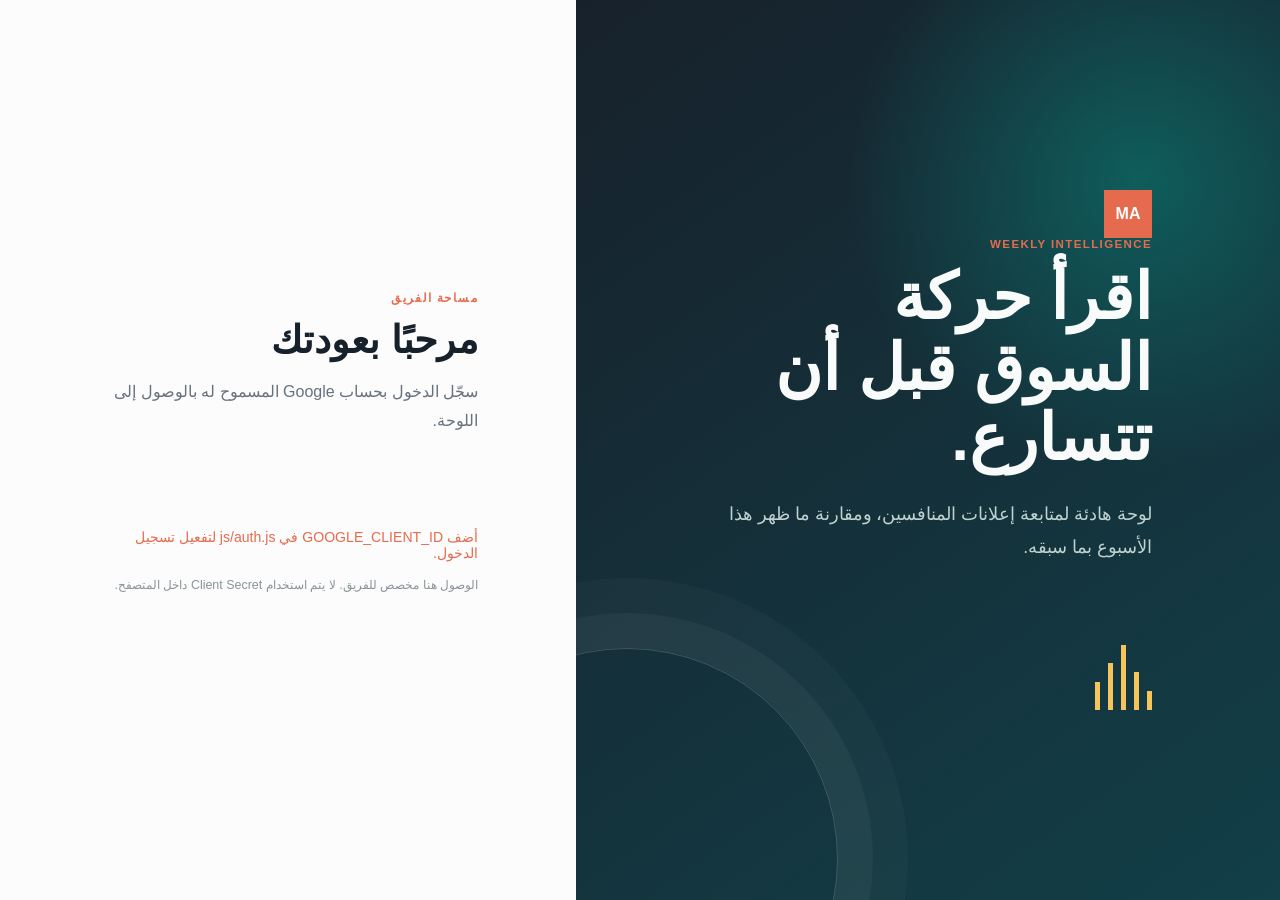
==== docs/dashboard.html @ fa669031 "Add Meta Ads intelligence dashboard" ====
<!doctype html>
<html lang="ar" dir="rtl">
<head>
  <meta charset="utf-8">
  <meta name="viewport" content="width=device-width, initial-scale=1">
  <title>لوحة ذكاء الإعلانات</title>
  <link rel="stylesheet" href="css/app.css">
</head>
<body class="dashboard-page">
  <div class="app-frame">
    <header class="topbar">
      <a class="brand" href="dashboard.html"><span class="brand-mark small">MA</span><span>ذكاء الإعلانات</span></a>
      <div class="topbar-actions"><span id="user-email" class="user-email"></span><button id="sign-out" class="text-button" type="button">تسجيل الخروج</button></div>
    </header>
    <main class="dashboard-main">
      <section class="dashboard-heading"><div><p class="eyebrow">WEEKLY INTELLIGENCE / META ADS</p><h1>نبض المنافسة</h1><p class="muted">صورة مركزة لآخر فحص متاح، دون افتراضات عن الإعلانات الغائبة.</p></div><div class="scan-badge"><span class="live-dot"></span><span>آخر فحص</span><strong id="scan-date">—</strong></div></section>
      <section class="metrics-grid" aria-label="مؤشرات الفحص">
        <article class="metric-card accent"><span>إجمالي الإعلانات</span><strong id="total-ads">—</strong><small>في آخر عينة</small></article>
        <article class="metric-card"><span>الإعلانات الجديدة</span><strong id="new-ads">—</strong><small>جديد في سجلنا</small></article>
        <article class="metric-card"><span>عدد المنافسين</span><strong id="competitor-count">—</strong><small>صفحات في الفحص</small></article>
        <article class="metric-card"><span>تاريخ آخر فحص</span><strong id="last-scan">—</strong><small>مصدر البيانات الحالي</small></article>
      </section>
      <section class="toolbar-section">
        <div class="section-heading"><div><p class="eyebrow">EXPLORE</p><h2>الإعلانات</h2></div><span id="results-count" class="results-count"></span></div>
        <div class="filters" role="group" aria-label="فلاتر الإعلانات">
          <label>المنافس<select id="competitor-filter"><option value="">كل المنافسين</option></select></label>
          <label>الحالة<select id="status-filter"><option value="">الكل</option><option value="new">جديد</option><option value="existing">موجود سابقًا</option></select></label>
          <label>النوع<select id="type-filter"><option value="">كل الأنواع</option><option value="video">Video</option><option value="image">Image</option><option value="carousel">Carousel</option></select></label>
          <label>المنصة<select id="platform-filter"><option value="">كل المنصات</option></select></label>
        </div>
        <div class="table-wrap"><table><thead><tr><th>المنافس</th><th>Ad ID</th><th>بداية الإعلان</th><th>الحالة</th><th>النوع</th><th>المنصات</th><th>CTA</th><th>المقارنة</th><th>روابط</th></tr></thead><tbody id="ads-table-body"></tbody></table><div id="empty-state" class="empty-state" hidden>لا توجد إعلانات تطابق الفلاتر الحالية.</div></div>
      </section>
      <section class="competitors-section"><div class="section-heading"><div><p class="eyebrow">BY COMPETITOR</p><h2>ملخص المنافسين</h2></div></div><div id="competitors-grid" class="competitors-grid"></div></section>
    </main>
  </div>
  <dialog id="ad-dialog" class="ad-dialog"><button id="close-dialog" class="icon-button" type="button" aria-label="إغلاق">×</button><div id="dialog-content"></div></dialog>
  <script src="js/auth.js"></script>
  <script src="js/app.js"></script>
</body>
</html>
---- docs/css/app.css ----
.demo-button { width: 100%; padding: 12px 16px; border: 1px solid var(--teal); color: var(--teal-dark); background: #e6f3f0; cursor: pointer; font-weight: 700; }
:root { --ink: #17212b; --muted: #66727d; --line: #dfe5e8; --paper: #f5f7f6; --white: #fff; --teal: #0c7770; --teal-dark: #075c58; --coral: #e66b4e; --yellow: #f5c45b; --shadow: 0 18px 45px rgba(23, 33, 43, .08); }
* { box-sizing: border-box; }
body { margin: 0; color: var(--ink); background: var(--paper); font-family: 'Segoe UI', Tahoma, sans-serif; }
a { color: var(--teal-dark); font-weight: 600; text-decoration: none; }
a:hover { text-decoration: underline; }
button, select { font: inherit; }
.auth-page { min-height: 100vh; background: #17212b; }
.auth-shell { display: grid; grid-template-columns: minmax(0, 1.1fr) minmax(380px, .9fr); min-height: 100vh; }
.auth-visual { position: relative; overflow: hidden; display: flex; flex-direction: column; justify-content: center; padding: 10vw; color: #f8fbfa; background: radial-gradient(circle at 80% 20%, rgba(12,119,112,.65), transparent 32%), linear-gradient(145deg, #17212b 0%, #123f48 100%); }
.auth-visual:after { content: ''; position: absolute; width: 420px; height: 420px; left: -160px; bottom: -170px; border: 1px solid rgba(255,255,255,.18); border-radius: 50%; box-shadow: 0 0 0 35px rgba(255,255,255,.04), 0 0 0 70px rgba(255,255,255,.025); }
.brand-mark { display: grid; place-items: center; width: 48px; height: 48px; color: #fff; background: var(--coral); font-family: 'Space Grotesk', sans-serif; font-weight: 700; letter-spacing: 0; }
.brand-mark.small { width: 34px; height: 34px; font-size: .75rem; }
.eyebrow { margin: 0 0 12px; color: var(--coral); font-family: 'Space Grotesk', sans-serif; font-size: .72rem; font-weight: 700; letter-spacing: .12em; }
.auth-visual h1 { max-width: 620px; margin: 0 0 24px; font-size: clamp(2.6rem, 5vw, 5.8rem); line-height: 1.1; letter-spacing: 0; }
.auth-intro { max-width: 450px; margin: 0; color: #bfd2d0; font-size: 1.1rem; line-height: 1.9; }
.signal-line { display: flex; align-items: end; gap: 8px; height: 65px; margin-top: 80px; }
.signal-line span { display: block; width: 5px; background: var(--yellow); animation: signal 1.8s ease-in-out infinite alternate; }
.signal-line span:nth-child(1) { height: 28%; animation-delay: -.2s; }.signal-line span:nth-child(2) { height: 58%; animation-delay: -.5s; }.signal-line span:nth-child(3) { height: 100%; animation-delay: -.8s; }.signal-line span:nth-child(4) { height: 72%; animation-delay: -.3s; }.signal-line span:nth-child(5) { height: 42%; animation-delay: -.6s; }
@keyframes signal { to { transform: scaleY(.55); opacity: .55; } }
.auth-panel { display: grid; place-items: center; padding: 48px; background: #fbfcfb; }
.auth-panel-inner { width: min(100%, 380px); }.auth-panel h2 { margin: 0 0 12px; font-size: 2.4rem; }.muted { color: var(--muted); line-height: 1.8; }.google-button-wrap { min-height: 44px; margin: 34px 0 16px; }.status-message { min-height: 24px; color: var(--coral); font-size: .88rem; }.auth-note { color: #8a959a; font-size: .78rem; line-height: 1.7; }
.app-frame { min-height: 100vh; }.topbar { display: flex; align-items: center; justify-content: space-between; height: 74px; padding: 0 5vw; background: var(--white); border-bottom: 1px solid var(--line); }.brand { display: inline-flex; align-items: center; gap: 12px; color: var(--ink); font-weight: 700; }.topbar-actions { display: flex; align-items: center; gap: 18px; }.user-email { color: var(--muted); font-size: .82rem; }.text-button { padding: 0; border: 0; color: var(--teal-dark); background: transparent; cursor: pointer; font-weight: 600; }.dashboard-main { width: min(1400px, 90vw); margin: 0 auto; padding: 56px 0 80px; }.dashboard-heading, .section-heading { display: flex; align-items: end; justify-content: space-between; gap: 24px; }.dashboard-heading h1 { margin: 0; font-size: clamp(2rem, 4vw, 4rem); line-height: 1.1; }.scan-badge { display: grid; grid-template-columns: auto auto; align-items: center; gap: 4px 10px; padding: 14px 18px; border-right: 3px solid var(--teal); background: var(--white); }.scan-badge strong { grid-column: 2; font-family: 'Space Grotesk', sans-serif; }.live-dot { width: 9px; height: 9px; border-radius: 50%; background: var(--teal); box-shadow: 0 0 0 5px rgba(12,119,112,.13); }.metrics-grid { display: grid; grid-template-columns: repeat(4, 1fr); gap: 14px; margin: 42px 0 64px; }.metric-card { min-height: 156px; padding: 24px; border: 1px solid var(--line); background: var(--white); }.metric-card.accent { border-top: 4px solid var(--coral); }.metric-card span, .metric-card small { display: block; color: var(--muted); }.metric-card strong { display: block; margin: 16px 0 4px; font-family: 'Space Grotesk', sans-serif; font-size: 2.7rem; letter-spacing: 0; }.section-heading { margin-bottom: 22px; }.section-heading h2 { margin: 0; font-size: 1.65rem; }.results-count { color: var(--muted); font-size: .85rem; }.toolbar-section { padding-bottom: 65px; }.filters { display: grid; grid-template-columns: repeat(4, 1fr); gap: 12px; margin-bottom: 18px; }.filters label { color: var(--muted); font-size: .82rem; }.filters select { display: block; width: 100%; margin-top: 7px; padding: 11px 13px; border: 1px solid var(--line); color: var(--ink); background: var(--white); cursor: pointer; }.table-wrap { overflow-x: auto; border: 1px solid var(--line); background: var(--white); box-shadow: var(--shadow); }.table-wrap table { width: 100%; min-width: 1080px; border-collapse: collapse; text-align: right; }.table-wrap th { padding: 15px 14px; color: var(--muted); background: #f1f5f4; font-size: .75rem; font-weight: 600; white-space: nowrap; }.table-wrap td { padding: 16px 14px; border-top: 1px solid var(--line); font-size: .84rem; vertical-align: top; }.table-wrap tbody tr { cursor: pointer; transition: background .2s ease; }.table-wrap tbody tr:hover, .table-wrap tbody tr:focus { outline: none; background: #f4faf8; }.mono { font-family: 'Space Grotesk', sans-serif; direction: ltr; text-align: right; }.status-pill { display: inline-block; padding: 4px 8px; font-size: .73rem; }.status-pill.new { color: #9b4a2f; background: #fff0e8; }.status-pill.existing { color: var(--teal-dark); background: #e6f3f0; }.link-stack { display: flex; gap: 9px; white-space: nowrap; }.empty-state { padding: 40px; color: var(--muted); text-align: center; }.competitors-section { padding-top: 30px; border-top: 1px solid var(--line); }.competitors-grid { display: grid; grid-template-columns: repeat(auto-fit, minmax(230px, 1fr)); gap: 14px; }.competitor-card { padding: 20px; border: 1px solid var(--line); background: var(--white); }.competitor-title { display: flex; align-items: start; justify-content: space-between; gap: 12px; }.competitor-title h3 { margin: 0; font-size: 1rem; }.competitor-title span { color: var(--coral); font-size: .78rem; white-space: nowrap; }.competitor-stats { display: grid; grid-template-columns: 1fr 1fr; gap: 10px; margin-top: 25px; color: var(--muted); font-size: .78rem; }.competitor-stats b { color: var(--ink); font-family: 'Space Grotesk', sans-serif; font-size: 1rem; }.ad-dialog { width: min(680px, 90vw); padding: 38px; border: 0; box-shadow: 0 20px 70px rgba(0,0,0,.25); }.ad-dialog::backdrop { background: rgba(23,33,43,.58); }.icon-button { position: absolute; top: 14px; left: 18px; width: 32px; height: 32px; border: 0; color: var(--muted); background: transparent; font-size: 1.7rem; cursor: pointer; }.ad-dialog h2 { margin: 0 0 18px; }.dialog-body { padding: 18px; background: #f3f6f5; line-height: 1.9; white-space: normal; }.detail-list { display: grid; grid-template-columns: 1fr 1fr; gap: 15px; margin: 24px 0; }.detail-list div { padding-top: 10px; border-top: 1px solid var(--line); }.detail-list dt { color: var(--muted); font-size: .75rem; }.detail-list dd { margin: 5px 0 0; }.dialog-links { display: flex; flex-wrap: wrap; gap: 15px; }
@media (max-width: 900px) { .auth-shell { grid-template-columns: 1fr; }.auth-visual { min-height: 52vh; padding: 12vw; }.auth-visual h1 { font-size: 3rem; }.auth-panel { min-height: 48vh; }.metrics-grid { grid-template-columns: repeat(2, 1fr); }.filters { grid-template-columns: repeat(2, 1fr); } }
@media (max-width: 560px) { .auth-visual { min-height: 58vh; }.auth-panel { padding: 36px 24px; }.topbar { height: auto; min-height: 68px; padding: 12px 5vw; }.user-email { display: none; }.dashboard-main { width: 90vw; padding-top: 36px; }.dashboard-heading { display: block; }.scan-badge { width: max-content; margin-top: 24px; }.metrics-grid { gap: 9px; margin: 32px 0 48px; }.metric-card { min-height: 130px; padding: 16px; }.metric-card strong { margin-top: 12px; font-size: 2rem; }.filters { grid-template-columns: 1fr; }.detail-list { grid-template-columns: 1fr; }.ad-dialog { padding: 30px 22px; } }
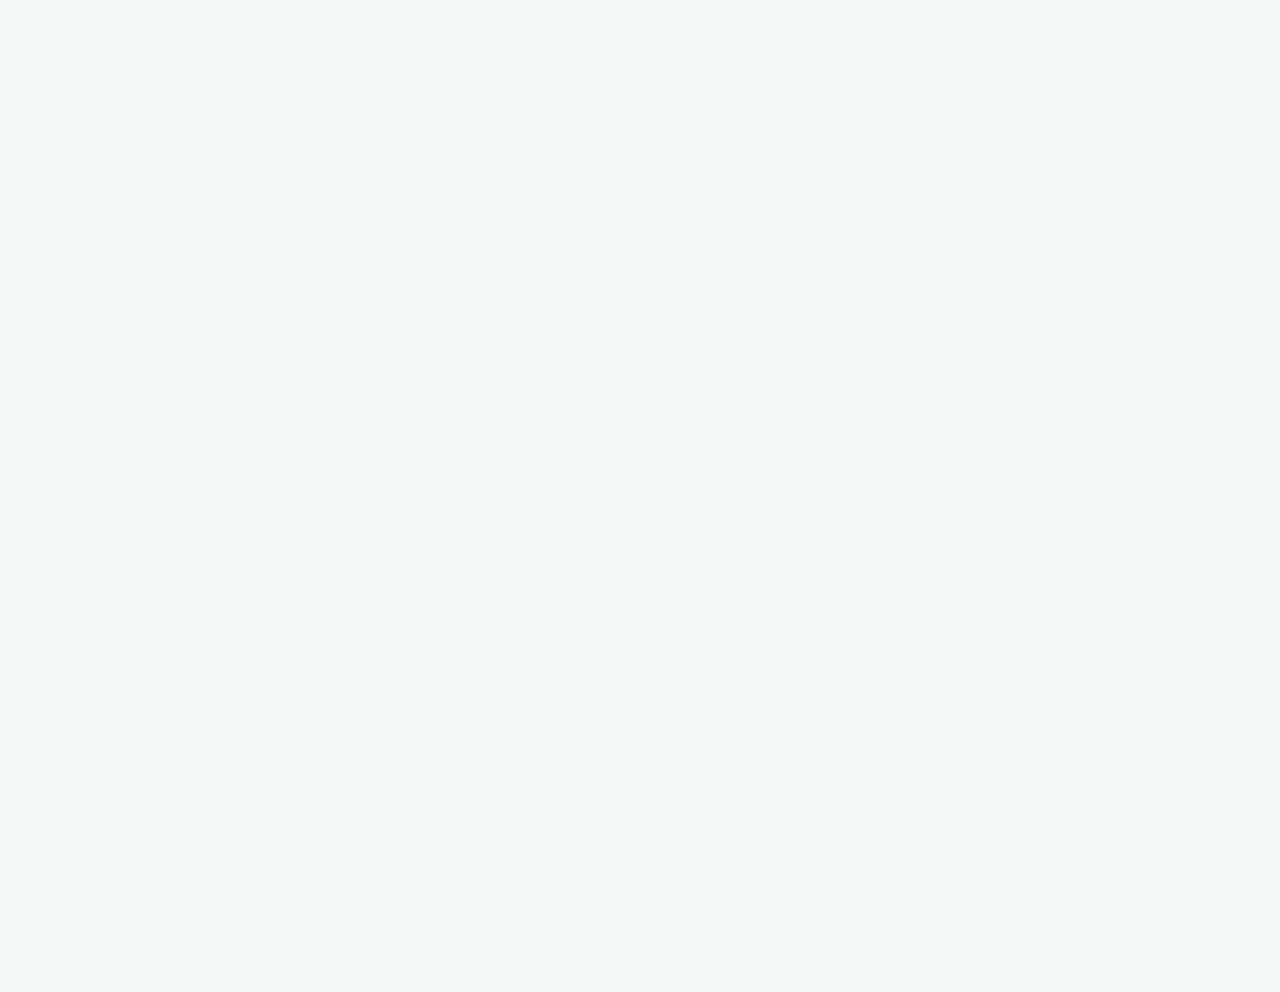
==== commit 3cba69da: "Add Firebase authentication" ====
--- a/docs/dashboard.html
+++ b/docs/dashboard.html
@@ -6,7 +6,7 @@
   <title>لوحة ذكاء الإعلانات</title>
   <link rel="stylesheet" href="css/app.css">
 </head>
-<body class="dashboard-page">
+<body class="dashboard-page dashboard-loading">
   <div class="app-frame">
     <header class="topbar">
       <a class="brand" href="dashboard.html"><span class="brand-mark small">MA</span><span>ذكاء الإعلانات</span></a>
@@ -34,7 +34,7 @@
     </main>
   </div>
   <dialog id="ad-dialog" class="ad-dialog"><button id="close-dialog" class="icon-button" type="button" aria-label="إغلاق">×</button><div id="dialog-content"></div></dialog>
-  <script src="js/auth.js"></script>
-  <script src="js/app.js"></script>
+  <script type="module" src="js/auth.js"></script>
+  <script type="module" src="js/app.js"></script>
 </body>
 </html>
--- a/docs/css/app.css
+++ b/docs/css/app.css
@@ -1,4 +1,6 @@
-.demo-button { width: 100%; padding: 12px 16px; border: 1px solid var(--teal); color: var(--teal-dark); background: #e6f3f0; cursor: pointer; font-weight: 700; }
+.google-sign-in { width: 100%; min-height: 46px; margin: 34px 0 16px; padding: 12px 16px; border: 1px solid var(--line); color: var(--ink); background: var(--white); cursor: pointer; font-weight: 700; box-shadow: 0 4px 12px rgba(23, 33, 43, .06); }
+.google-sign-in:hover { border-color: var(--teal); background: #f4faf8; }
+.dashboard-loading .app-frame, .dashboard-loading .ad-dialog { visibility: hidden; }
 :root { --ink: #17212b; --muted: #66727d; --line: #dfe5e8; --paper: #f5f7f6; --white: #fff; --teal: #0c7770; --teal-dark: #075c58; --coral: #e66b4e; --yellow: #f5c45b; --shadow: 0 18px 45px rgba(23, 33, 43, .08); }
 * { box-sizing: border-box; }
 body { margin: 0; color: var(--ink); background: var(--paper); font-family: 'Segoe UI', Tahoma, sans-serif; }
@@ -19,7 +21,7 @@
 .signal-line span:nth-child(1) { height: 28%; animation-delay: -.2s; }.signal-line span:nth-child(2) { height: 58%; animation-delay: -.5s; }.signal-line span:nth-child(3) { height: 100%; animation-delay: -.8s; }.signal-line span:nth-child(4) { height: 72%; animation-delay: -.3s; }.signal-line span:nth-child(5) { height: 42%; animation-delay: -.6s; }
 @keyframes signal { to { transform: scaleY(.55); opacity: .55; } }
 .auth-panel { display: grid; place-items: center; padding: 48px; background: #fbfcfb; }
-.auth-panel-inner { width: min(100%, 380px); }.auth-panel h2 { margin: 0 0 12px; font-size: 2.4rem; }.muted { color: var(--muted); line-height: 1.8; }.google-button-wrap { min-height: 44px; margin: 34px 0 16px; }.status-message { min-height: 24px; color: var(--coral); font-size: .88rem; }.auth-note { color: #8a959a; font-size: .78rem; line-height: 1.7; }
+.auth-panel-inner { width: min(100%, 380px); }.auth-panel h2 { margin: 0 0 12px; font-size: 2.4rem; }.muted { color: var(--muted); line-height: 1.8; }.status-message { min-height: 24px; color: var(--coral); font-size: .88rem; }.auth-note { color: #8a959a; font-size: .78rem; line-height: 1.7; }
 .app-frame { min-height: 100vh; }.topbar { display: flex; align-items: center; justify-content: space-between; height: 74px; padding: 0 5vw; background: var(--white); border-bottom: 1px solid var(--line); }.brand { display: inline-flex; align-items: center; gap: 12px; color: var(--ink); font-weight: 700; }.topbar-actions { display: flex; align-items: center; gap: 18px; }.user-email { color: var(--muted); font-size: .82rem; }.text-button { padding: 0; border: 0; color: var(--teal-dark); background: transparent; cursor: pointer; font-weight: 600; }.dashboard-main { width: min(1400px, 90vw); margin: 0 auto; padding: 56px 0 80px; }.dashboard-heading, .section-heading { display: flex; align-items: end; justify-content: space-between; gap: 24px; }.dashboard-heading h1 { margin: 0; font-size: clamp(2rem, 4vw, 4rem); line-height: 1.1; }.scan-badge { display: grid; grid-template-columns: auto auto; align-items: center; gap: 4px 10px; padding: 14px 18px; border-right: 3px solid var(--teal); background: var(--white); }.scan-badge strong { grid-column: 2; font-family: 'Space Grotesk', sans-serif; }.live-dot { width: 9px; height: 9px; border-radius: 50%; background: var(--teal); box-shadow: 0 0 0 5px rgba(12,119,112,.13); }.metrics-grid { display: grid; grid-template-columns: repeat(4, 1fr); gap: 14px; margin: 42px 0 64px; }.metric-card { min-height: 156px; padding: 24px; border: 1px solid var(--line); background: var(--white); }.metric-card.accent { border-top: 4px solid var(--coral); }.metric-card span, .metric-card small { display: block; color: var(--muted); }.metric-card strong { display: block; margin: 16px 0 4px; font-family: 'Space Grotesk', sans-serif; font-size: 2.7rem; letter-spacing: 0; }.section-heading { margin-bottom: 22px; }.section-heading h2 { margin: 0; font-size: 1.65rem; }.results-count { color: var(--muted); font-size: .85rem; }.toolbar-section { padding-bottom: 65px; }.filters { display: grid; grid-template-columns: repeat(4, 1fr); gap: 12px; margin-bottom: 18px; }.filters label { color: var(--muted); font-size: .82rem; }.filters select { display: block; width: 100%; margin-top: 7px; padding: 11px 13px; border: 1px solid var(--line); color: var(--ink); background: var(--white); cursor: pointer; }.table-wrap { overflow-x: auto; border: 1px solid var(--line); background: var(--white); box-shadow: var(--shadow); }.table-wrap table { width: 100%; min-width: 1080px; border-collapse: collapse; text-align: right; }.table-wrap th { padding: 15px 14px; color: var(--muted); background: #f1f5f4; font-size: .75rem; font-weight: 600; white-space: nowrap; }.table-wrap td { padding: 16px 14px; border-top: 1px solid var(--line); font-size: .84rem; vertical-align: top; }.table-wrap tbody tr { cursor: pointer; transition: background .2s ease; }.table-wrap tbody tr:hover, .table-wrap tbody tr:focus { outline: none; background: #f4faf8; }.mono { font-family: 'Space Grotesk', sans-serif; direction: ltr; text-align: right; }.status-pill { display: inline-block; padding: 4px 8px; font-size: .73rem; }.status-pill.new { color: #9b4a2f; background: #fff0e8; }.status-pill.existing { color: var(--teal-dark); background: #e6f3f0; }.link-stack { display: flex; gap: 9px; white-space: nowrap; }.empty-state { padding: 40px; color: var(--muted); text-align: center; }.competitors-section { padding-top: 30px; border-top: 1px solid var(--line); }.competitors-grid { display: grid; grid-template-columns: repeat(auto-fit, minmax(230px, 1fr)); gap: 14px; }.competitor-card { padding: 20px; border: 1px solid var(--line); background: var(--white); }.competitor-title { display: flex; align-items: start; justify-content: space-between; gap: 12px; }.competitor-title h3 { margin: 0; font-size: 1rem; }.competitor-title span { color: var(--coral); font-size: .78rem; white-space: nowrap; }.competitor-stats { display: grid; grid-template-columns: 1fr 1fr; gap: 10px; margin-top: 25px; color: var(--muted); font-size: .78rem; }.competitor-stats b { color: var(--ink); font-family: 'Space Grotesk', sans-serif; font-size: 1rem; }.ad-dialog { width: min(680px, 90vw); padding: 38px; border: 0; box-shadow: 0 20px 70px rgba(0,0,0,.25); }.ad-dialog::backdrop { background: rgba(23,33,43,.58); }.icon-button { position: absolute; top: 14px; left: 18px; width: 32px; height: 32px; border: 0; color: var(--muted); background: transparent; font-size: 1.7rem; cursor: pointer; }.ad-dialog h2 { margin: 0 0 18px; }.dialog-body { padding: 18px; background: #f3f6f5; line-height: 1.9; white-space: normal; }.detail-list { display: grid; grid-template-columns: 1fr 1fr; gap: 15px; margin: 24px 0; }.detail-list div { padding-top: 10px; border-top: 1px solid var(--line); }.detail-list dt { color: var(--muted); font-size: .75rem; }.detail-list dd { margin: 5px 0 0; }.dialog-links { display: flex; flex-wrap: wrap; gap: 15px; }
 @media (max-width: 900px) { .auth-shell { grid-template-columns: 1fr; }.auth-visual { min-height: 52vh; padding: 12vw; }.auth-visual h1 { font-size: 3rem; }.auth-panel { min-height: 48vh; }.metrics-grid { grid-template-columns: repeat(2, 1fr); }.filters { grid-template-columns: repeat(2, 1fr); } }
 @media (max-width: 560px) { .auth-visual { min-height: 58vh; }.auth-panel { padding: 36px 24px; }.topbar { height: auto; min-height: 68px; padding: 12px 5vw; }.user-email { display: none; }.dashboard-main { width: 90vw; padding-top: 36px; }.dashboard-heading { display: block; }.scan-badge { width: max-content; margin-top: 24px; }.metrics-grid { gap: 9px; margin: 32px 0 48px; }.metric-card { min-height: 130px; padding: 16px; }.metric-card strong { margin-top: 12px; font-size: 2rem; }.filters { grid-template-columns: 1fr; }.detail-list { grid-template-columns: 1fr; }.ad-dialog { padding: 30px 22px; } }
